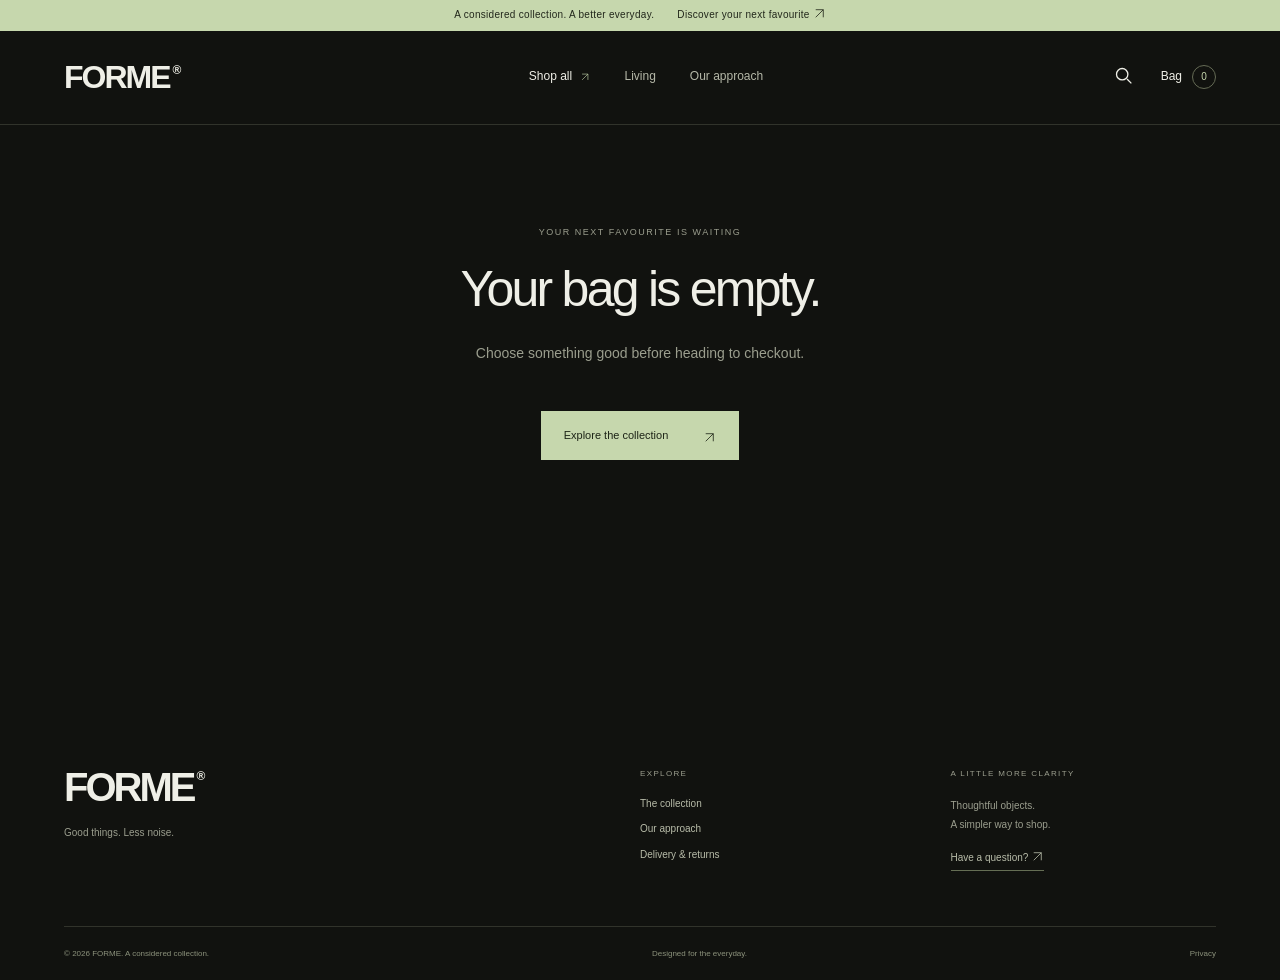
==== checkout.html @ 4f9741bc "Build modern FORME storefront with shopping and checkout flows" ====
<!doctype html>
<html lang="en">
  <head>
    <meta charset="UTF-8" />
    <meta name="viewport" content="width=device-width, initial-scale=1" />
    <meta name="theme-color" content="#11120f" />
    <meta
      name="description"
      content="Considered objects for a better everyday. Explore the FORME collection of sound, living and everyday essentials."
    />
    <title>FORME — Less, but better.</title>
    <link rel="icon" href="assets/favicon.svg" type="image/svg+xml" />
    <link rel="stylesheet" href="css/store.css" />
    <script src="js/store-config.js" defer></script>
    <script src="js/store.js" defer></script>
  </head>
  <body>
    <a class="skip-link" href="#main">Skip to content</a>
    <div class="announcement">
      A considered collection. A better everyday.
      <span
        >Discover your next favourite
        <svg
          class="arrow-icon"
          viewBox="0 0 24 24"
          fill="none"
          stroke="currentColor"
          stroke-width="1.5"
          aria-hidden="true"
        >
          <path d="M5 19 19 5M5 5h14v14" /></svg
      ></span>
    </div>
    <header class="header">
      <a class="wordmark" href="index.html" aria-label="FORME home"
        >FORME<span>®</span></a
      >
      <nav aria-label="Main navigation">
        <a href="products.html"
          >Shop all
          <span
            ><svg
              class="arrow-icon"
              viewBox="0 0 24 24"
              fill="none"
              stroke="currentColor"
              stroke-width="1.5"
              aria-hidden="true"
            >
              <path d="M5 19 19 5M5 5h14v14" /></svg></span></a
        ><a href="products.html?category=Living">Living</a
        ><a href="index.html#philosophy">Our approach</a>
      </nav>
      <div class="header-actions">
        <button class="icon-button" data-search aria-label="Search products">
          <svg
            viewBox="0 0 24 24"
            fill="none"
            stroke="currentColor"
            stroke-width="1.5"
          >
            <circle cx="10.5" cy="10.5" r="6.5" />
            <path d="m16 16 5 5" />
          </svg></button
        ><button class="bag-button" data-bag>
          Bag <span data-bag-count>0</span>
        </button>
      </div>
    </header>
    <main id="main"></main>
    <footer class="footer">
      <div class="footer-top">
        <div>
          <a class="wordmark" href="index.html">FORME<span>®</span></a>
          <p>Good things. Less noise.</p>
        </div>
        <div>
          <span class="eyebrow">Explore</span
          ><a href="products.html">The collection</a
          ><a href="index.html#philosophy">Our approach</a
          ><button data-info="delivery">Delivery & returns</button>
        </div>
        <div>
          <span class="eyebrow">A little more clarity</span>
          <p>Thoughtful objects.<br />A simpler way to shop.</p>
          <button data-info="help">
            Have a question?
            <svg
              class="arrow-icon"
              viewBox="0 0 24 24"
              fill="none"
              stroke="currentColor"
              stroke-width="1.5"
              aria-hidden="true"
            >
              <path d="M5 19 19 5M5 5h14v14" />
            </svg>
          </button>
        </div>
      </div>
      <div class="footer-bottom">
        <span>© <span data-year></span> FORME. A considered collection.</span
        ><span>Designed for the everyday.</span
        ><button data-info="privacy">Privacy</button>
      </div>
    </footer>
    <dialog id="bag-dialog" class="drawer">
      <div class="dialog-head">
        <h2>Your bag <span data-bag-count>0</span></h2>
        <button class="close-button" data-close aria-label="Close bag">
          ✕
        </button>
      </div>
      <div id="bag-content"></div>
    </dialog>
    <dialog id="search-dialog" class="search-dialog">
      <div class="dialog-head">
        <h2>Find your next favourite.</h2>
        <button class="close-button" data-close aria-label="Close search">
          ✕
        </button>
      </div>
      <label class="search-field"
        ><span class="sr-only">Search products</span
        ><input
          id="search-input"
          type="search"
          placeholder="Try “lamp” or “sound”…"
          autocomplete="off"
      /></label>
      <div id="search-results"></div>
    </dialog>
    <dialog id="info-dialog" class="info-dialog">
      <div class="dialog-head">
        <h2 id="info-title"></h2>
        <button class="close-button" data-close aria-label="Close information">
          ✕
        </button>
      </div>
      <div id="info-body"></div>
    </dialog>
    <div class="toast" role="status" aria-live="polite"></div>
  </body>
</html>
---- css/store.css ----
@font-face {
  font-family: Open;
  src: url("../fonts/OpenSans-Regular.woff2") format("woff2");
  font-display: swap;
}
@font-face {
  font-family: Poppins;
  src: url("../fonts/Poppins-Medium.woff2") format("woff2");
  font-weight: 500;
  font-display: swap;
}
@font-face {
  font-family: Poppins;
  src: url("../fonts/Poppins-SemiBold.woff2") format("woff2");
  font-weight: 600;
  font-display: swap;
}
:root {
  --bg: #11120f;
  --panel: #1b1d18;
  --line: #31332b;
  --text: #efefe7;
  --muted: #9b9e8e;
  --accent: #c6d7ad;
  --heading: Poppins, Arial, sans-serif;
  --body: Open, Arial, sans-serif;
  color-scheme: dark;
}
* {
  box-sizing: border-box;
}
html {
  scroll-behavior: smooth;
  scroll-padding-top: 95px;
}
body {
  margin: 0;
  background: var(--bg);
  color: var(--text);
  font-family: var(--body);
  font-size: 14px;
  line-height: 1.65;
  -webkit-font-smoothing: antialiased;
}
body.dialog-open {
  overflow: hidden;
}
a {
  color: inherit;
  text-decoration: none;
}
button,
input,
select {
  font: inherit;
}
button,
a,
input,
summary,
select {
  -webkit-tap-highlight-color: transparent;
}
button {
  color: inherit;
  cursor: pointer;
}
button {
  background: none;
  border: 0;
}
button:disabled {
  cursor: not-allowed;
  opacity: 0.4;
}
button,
a {
  touch-action: manipulation;
}
button:focus-visible,
a:focus-visible,
summary:focus-visible {
  outline: 2px solid var(--accent);
  outline-offset: 5px;
}
input:focus-visible,
select:focus-visible {
  outline: 2px solid var(--accent);
  outline-offset: 2px;
}
img {
  display: block;
  max-width: 100%;
  height: auto;
}
h1,
h2,
h3,
p {
  margin: 0;
}
h1,
h2,
h3 {
  font-family: var(--heading);
  font-weight: 500;
  line-height: 1.15;
  letter-spacing: -0.055em;
}
p {
  line-height: 1.8;
}
.serif {
  font-family: Georgia, "Times New Roman", serif;
  font-style: italic;
  font-weight: 400;
}
::selection {
  background: var(--accent);
  color: var(--bg);
}
.sr-only,
.skip-link:not(:focus) {
  position: absolute;
  width: 1px;
  height: 1px;
  overflow: hidden;
  clip: rect(0, 0, 0, 0);
  white-space: nowrap;
}
.skip-link:focus {
  position: fixed;
  top: 8px;
  left: 8px;
  z-index: 100;
  background: var(--accent);
  color: #111;
  padding: 12px;
}
.announcement {
  background: var(--accent);
  color: #22271b;
  font-size: 10px;
  text-align: center;
  letter-spacing: 0.03em;
  padding: 7px 20px;
}
.announcement span {
  margin-left: 20px;
}
.header {
  height: 94px;
  padding: 0 5%;
  display: flex;
  align-items: center;
  justify-content: space-between;
  border-bottom: 1px solid var(--line);
  background: var(--bg);
  position: relative;
  z-index: 4;
}
.wordmark {
  font-family: var(--heading);
  font-size: 32px;
  font-weight: 600;
  letter-spacing: -2px;
  line-height: 1;
}
.wordmark span {
  font-size: 12px;
  vertical-align: top;
  line-height: 1.6;
  letter-spacing: 0;
  margin-left: 3px;
}
.header nav {
  display: flex;
  gap: 34px;
  align-items: center;
  font-size: 12px;
}
.header nav a {
  color: #b5b8a8;
  transition: color 0.2s;
}
.header nav a:hover {
  color: var(--text);
}
.header nav a:first-child {
  color: var(--text);
}
.header nav a span {
  margin-left: 5px;
  color: var(--accent);
}
.header-actions {
  display: flex;
  gap: 26px;
  align-items: center;
}
.icon-button {
  width: 24px;
  height: 28px;
  padding: 2px;
}
.icon-button svg {
  width: 21px;
  height: 21px;
}
.bag-button {
  font-size: 12px;
  display: flex;
  gap: 10px;
  align-items: center;
  padding: 8px 0;
}
.bag-button > span {
  border: 1px solid #656b55;
  width: 24px;
  height: 24px;
  display: grid;
  place-items: center;
  border-radius: 50%;
  font-size: 10px;
  color: var(--accent);
}
.eyebrow {
  font-size: 9px;
  letter-spacing: 0.17em;
  font-weight: 400;
  text-transform: uppercase;
  color: var(--muted);
  display: block;
}
.hero {
  display: grid;
  grid-template-columns: 1fr 1.1fr;
  min-height: 660px;
  max-width: 1800px;
  margin: auto;
  overflow: hidden;
}
.hero-copy {
  padding: 63px 0 40px 9.1%;
  position: relative;
  z-index: 1;
}
.hero-copy .eyebrow {
  display: flex;
  gap: 9px;
  align-items: center;
  font-size: 9px;
}
.status-dot {
  width: 5px;
  height: 5px;
  background: var(--accent);
  border-radius: 50%;
}
.hero h1 {
  font-size: clamp(72px, 7.7vw, 128px);
  letter-spacing: -0.085em;
  line-height: 0.99;
  margin-top: 32px;
}
.hero h1 > span {
  font-family: Georgia, serif;
  font-style: italic;
  letter-spacing: -0.075em;
  font-weight: 400;
  color: var(--accent);
}
.hero-copy > p {
  margin-top: 28px;
  color: var(--muted);
  font-size: 12px;
  line-height: 1.9;
}
.button {
  min-height: 49px;
  display: inline-flex;
  align-items: center;
  justify-content: space-between;
  gap: 35px;
  padding: 14px 22px;
  font-size: 11px;
  border: 1px solid transparent;
  transition:
    background 0.2s,
    transform 0.2s,
    color 0.2s;
}
.button:hover:not(:disabled) {
  transform: translateY(-2px);
}
.button-light {
  background: var(--accent);
  color: #1d2417;
}
.button-light:hover:not(:disabled) {
  background: #deebca;
}
.button-light > span:last-child {
  font-size: 18px;
  line-height: 1;
}
.hero-copy > .button {
  margin-top: 30px;
  min-width: 211px;
}
.hero-footnote {
  display: flex;
  align-items: center;
  gap: 13px;
  margin-top: 46px;
  font-size: 9px;
  line-height: 1.6;
  color: #919582;
}
.small-mark {
  font-size: 31px;
  color: #b8c5a1;
  line-height: 1;
}
.hero-visual {
  position: relative;
  display: flex;
  align-items: center;
  justify-content: center;
  background: radial-gradient(
    ellipse at 50% 43%,
    #35382a 0%,
    #1c1f17 42%,
    #12130f 73%
  );
}
.hero-visual > img {
  width: 100%;
  max-width: 680px;
  position: relative;
  z-index: 1;
  transform: rotate(5deg) scale(1.08);
  filter: drop-shadow(10px 20px 25px #0008);
  margin-top: -35px;
  animation: arrive 1s ease both;
}
.hero-orbit {
  position: absolute;
  width: 75%;
  aspect-ratio: 1;
  border: 1px solid #4c51412b;
  border-radius: 50%;
  top: 9%;
  left: 12%;
  box-shadow:
    0 0 0 53px #929a6d04,
    0 0 0 110px #929a6d03;
}
.vertical-note {
  position: absolute;
  right: 7.5%;
  top: 12%;
  writing-mode: vertical-rl;
  font-size: 8px;
  letter-spacing: 0.22em;
  color: #858b70;
  z-index: 2;
}
.hero-product {
  position: absolute;
  bottom: 66px;
  left: 13%;
  right: 13%;
  display: flex;
  justify-content: space-between;
  align-items: center;
  gap: 15px;
  z-index: 2;
  font-size: 11px;
}
.hero-product small {
  display: block;
  font-size: 8px;
  letter-spacing: 0.16em;
  color: #9a9f8b;
  margin-bottom: 6px;
}
.muted {
  color: var(--muted);
}
.hero-product .muted {
  font-size: 10px;
  margin-left: 5px;
}
.round-arrow {
  width: 37px;
  height: 37px;
  border: 1px solid #7e8568;
  border-radius: 50%;
  display: grid;
  place-items: center;
  font-size: 19px;
  transition: background 0.2s;
}
.hero-product:hover .round-arrow {
  background: var(--accent);
  color: #111;
}
.hero-edition {
  position: absolute;
  bottom: 24px;
  right: 8%;
  font-size: 9px;
  letter-spacing: 0.15em;
  color: var(--muted);
}
.value-strip {
  border-top: 1px solid var(--line);
  border-bottom: 1px solid var(--line);
  padding: 19px 0;
  display: flex;
  gap: 46px;
  justify-content: space-around;
  white-space: nowrap;
  overflow: hidden;
  font-size: 9px;
  letter-spacing: 0.08em;
  color: #b6baa6;
}
.value-strip span:nth-child(even) {
  color: var(--accent);
  font-size: 13px;
}
.section-wrap {
  padding-left: 5%;
  padding-right: 5%;
  max-width: 1800px;
  margin: auto;
}
.collection {
  padding-top: 83px;
  padding-bottom: 86px;
}
.section-heading {
  display: flex;
  justify-content: space-between;
  align-items: end;
  gap: 30px;
  margin-bottom: 30px;
}
.section-heading h2 {
  font-size: 32px;
  margin-top: 13px;
  letter-spacing: -0.055em;
}
.text-link {
  font-size: 10px;
  border-bottom: 1px solid #70765d;
  padding-bottom: 6px;
  white-space: nowrap;
  display: inline-flex;
  align-items: center;
  gap: 25px;
}
.text-link span {
  font-size: 16px;
  color: var(--accent);
}
.filter-row {
  display: flex;
  gap: 7px;
  flex-wrap: wrap;
}
.filter {
  border: 1px solid var(--line);
  border-radius: 30px;
  font-size: 10px;
  padding: 8px 17px;
  color: var(--muted);
  transition: all 0.2s;
  white-space: nowrap;
}
.filter:hover {
  border-color: #848f72;
  color: var(--text);
}
.filter.active {
  background: var(--accent);
  border-color: var(--accent);
  color: #252c1d;
}
.filter small {
  margin-left: 7px;
  font-size: 8px;
  opacity: 0.65;
}
.product-grid {
  display: grid;
  grid-template-columns: repeat(4, minmax(0, 1fr));
  gap: 22px;
  margin-top: 28px;
}
.product-card {
  display: block;
  min-width: 0;
}
.product-image {
  position: relative;
  background: radial-gradient(
    ellipse at 50% 48%,
    #303329 0%,
    #22251e 50%,
    #1c1e18 100%
  );
  overflow: hidden;
  aspect-ratio: 0.88;
}
.product-image > img {
  width: 100%;
  height: 100%;
  object-fit: contain;
  transition: transform 0.6s cubic-bezier(0.2, 0.65, 0.3, 1);
  padding: 4%;
}
.product-card:hover .product-image > img {
  transform: scale(1.065);
}
.product-index {
  position: absolute;
  top: 15px;
  left: 16px;
  font-size: 7px;
  letter-spacing: 0.14em;
  color: #8f957f;
}
.card-add {
  position: absolute;
  bottom: 15px;
  right: 15px;
  border: 1px solid #555c47;
  width: 29px;
  height: 29px;
  border-radius: 50%;
  display: grid;
  place-items: center;
  font-size: 17px;
  transition: background 0.2s;
}
.product-card:hover .card-add {
  background: var(--accent);
  color: #111;
}
.product-meta {
  display: flex;
  align-items: start;
  justify-content: space-between;
  gap: 10px;
  padding-top: 17px;
}
.product-meta h3 {
  font-size: 12px;
  font-family: var(--body);
  letter-spacing: -0.02em;
  line-height: 1.5;
}
.product-meta > span {
  font-size: 10px;
  white-space: nowrap;
  color: #c6cab8;
  padding-top: 2px;
}
.product-meta > div > span {
  font-size: 9px;
  color: #858b77;
  display: block;
  margin-top: 4px;
}
.philosophy {
  display: grid;
  grid-template-columns: 1.05fr 1fr;
  gap: 9%;
  padding-top: 5px;
  padding-bottom: 85px;
}
.philosophy-art {
  position: relative;
  background: #25291e;
  overflow: hidden;
  min-height: 440px;
}
.philosophy-art:after {
  content: "";
  position: absolute;
  inset: 0;
  background: linear-gradient(120deg, #b4bc8210, transparent 50%);
  pointer-events: none;
}
.philosophy-art > img {
  width: 92%;
  height: 92%;
  position: absolute;
  bottom: -6%;
  left: 4%;
  object-fit: contain;
}
.art-grid {
  position: absolute;
  inset: 0;
  background-image:
    linear-gradient(#87936e0d 1px, transparent 1px),
    linear-gradient(90deg, #87936e0d 1px, transparent 1px);
  background-size: 65px 65px;
  transform: rotate(-20deg) scale(1.6);
}
.philosophy-art > span {
  position: absolute;
  left: 28px;
  bottom: 24px;
  font-size: 8px;
  letter-spacing: 0.18em;
  color: #b5bf9d;
}
.philosophy-copy {
  padding-top: 35px;
  padding-right: 10%;
}
.philosophy h2 {
  font-size: 46px;
  margin: 23px 0;
}
.philosophy h2 .serif {
  color: var(--accent);
}
.philosophy p {
  font-size: 11px;
  color: var(--muted);
  max-width: 340px;
  margin-bottom: 16px;
  line-height: 1.9;
}
.philosophy .text-link {
  margin-top: 12px;
}
.philosophy-sign {
  font-family: var(--heading);
  font-size: 20px;
  letter-spacing: -1px;
  margin-top: 35px;
  display: flex;
  align-items: center;
  gap: 3px;
}
.philosophy-sign > span {
  font-size: 9px;
  align-self: start;
  line-height: 2;
}
.philosophy-sign > small {
  font-family: var(--body);
  font-size: 6px;
  letter-spacing: 0.1em;
  color: var(--muted);
  margin-left: 18px;
}
.service-grid {
  display: grid;
  grid-template-columns: repeat(3, 1fr);
  border-top: 1px solid var(--line);
  border-bottom: 1px solid var(--line);
  padding-top: 38px;
  padding-bottom: 42px;
  gap: 50px;
}
.service-grid > div + div {
  border-left: 1px solid var(--line);
  padding-left: 45px;
}
.service-grid > div > span {
  font-size: 9px;
  color: #8d947c;
}
.service-grid h3 {
  font-size: 15px;
  margin: 18px 0 12px;
  letter-spacing: -0.03em;
}
.service-grid p {
  font-size: 10px;
  color: var(--muted);
  line-height: 1.9;
}
.footer {
  padding: 57px 5% 0;
  max-width: 1800px;
  margin: auto;
}
.footer-top {
  display: grid;
  grid-template-columns: 2fr 1fr 1fr;
  gap: 45px;
  padding-bottom: 55px;
}
.footer .wordmark {
  font-size: 40px;
  letter-spacing: -3px;
}
.footer-top p {
  font-size: 10px;
  color: var(--muted);
  margin-top: 15px;
  line-height: 1.9;
}
.footer-top > div > a:not(.wordmark),
.footer-top button {
  display: block;
  color: #b8bca9;
  font-size: 10px;
  margin-top: 9px;
  padding: 0;
  text-align: left;
}
.footer-top .eyebrow {
  margin-bottom: 16px;
  font-size: 8px;
}
.footer-top > div:last-child button {
  margin-top: 16px;
  border-bottom: 1px solid #656e54;
  padding-bottom: 4px;
}
.footer-bottom {
  border-top: 1px solid var(--line);
  display: flex;
  justify-content: space-between;
  gap: 20px;
  padding: 20px 0;
  font-size: 8px;
  color: #8c927c;
}
.footer-bottom button {
  font-size: 8px;
  padding: 0;
}
.breadcrumbs {
  display: flex;
  align-items: center;
  gap: 12px;
  font-size: 9px;
  color: var(--muted);
  padding: 28px 0 35px;
  flex-wrap: wrap;
}
.breadcrumbs a:hover {
  color: var(--text);
}
.breadcrumbs > span {
  color: #4e5440;
}
.catalog {
  padding-bottom: 90px;
  min-height: 70vh;
}
.catalog-heading {
  padding: 27px 0 42px;
}
.catalog-heading h1,
.checkout-heading h1 {
  font-size: 65px;
  margin: 18px 0;
  letter-spacing: -0.065em;
}
.catalog-heading h1 .serif,
.checkout-heading h1 .serif {
  color: var(--accent);
}
.catalog-heading p {
  font-size: 12px;
  color: var(--muted);
}
.catalog-controls {
  display: flex;
  justify-content: space-between;
  align-items: center;
  border-top: 1px solid var(--line);
  border-bottom: 1px solid var(--line);
  padding: 18px 0;
  gap: 20px;
}
.sort-label {
  color: var(--muted);
  font-size: 10px;
  white-space: nowrap;
  display: flex;
  align-items: center;
  gap: 12px;
}
.sort-label select {
  color: var(--text);
  border: 0;
  background: var(--bg);
  padding: 7px 20px 7px 0;
  font-size: 10px;
}
.result-count {
  font-size: 9px;
  color: var(--muted);
  margin-top: 24px;
}
.catalog-grid {
  grid-template-columns: repeat(3, minmax(0, 1fr));
  margin-top: 17px;
  row-gap: 36px;
}
.catalog-grid .product-image {
  aspect-ratio: 1;
}
.catalog-grid .product-meta h3 {
  font-size: 14px;
}
.catalog-grid .product-meta > span {
  font-size: 12px;
}
.product-page {
  padding-bottom: 75px;
}
.product-layout {
  display: grid;
  grid-template-columns: 1.15fr 1fr;
  gap: 8%;
  align-items: start;
}
.detail-image {
  position: relative;
  background: radial-gradient(ellipse at 50% 45%, #33382a, #1d2118 65%);
  aspect-ratio: 0.95;
  display: flex;
  align-items: center;
  justify-content: center;
  overflow: hidden;
}
.detail-image > .eyebrow {
  position: absolute;
  left: 28px;
  top: 25px;
  font-size: 8px;
}
.detail-image img {
  width: 100%;
  height: 100%;
  object-fit: contain;
  padding: 3%;
}
.image-note {
  position: absolute;
  left: 28px;
  bottom: 24px;
  font-size: 7px;
  letter-spacing: 0.17em;
  color: var(--muted);
}
.detail-copy {
  padding-top: 16px;
  max-width: 480px;
}
.detail-copy h1 {
  font-size: 43px;
  margin-top: 18px;
  line-height: 1.15;
}
.detail-price {
  font-size: 20px;
  margin-top: 21px;
}
.detail-price small {
  font-size: 9px;
  color: var(--muted);
  margin-left: 5px;
}
.detail-description {
  font-size: 12px;
  color: var(--muted);
  margin: 23px 0 29px;
  max-width: 400px;
}
.variant-options {
  border: 0;
  padding: 0;
  margin: 0 0 25px;
}
.variant-options legend {
  font-size: 11px;
  margin-bottom: 14px;
  width: 100%;
}
.variant-options legend > span {
  margin-left: 13px;
  color: var(--muted);
  font-size: 10px;
}
.variant {
  display: inline-flex;
  align-items: center;
  gap: 7px;
  margin-right: 20px;
  font-size: 10px;
  cursor: pointer;
}
.variant input {
  position: absolute;
  opacity: 0;
  width: 1px;
  height: 1px;
}
.swatch {
  height: 21px;
  width: 21px;
  border-radius: 50%;
  background: #363b31;
  outline: 1px solid transparent;
  outline-offset: 3px;
}
.swatch.stone {
  background: #d1cbb9;
}
.variant input:checked + .swatch {
  outline-color: var(--accent);
}
.variant input:focus-visible + .swatch {
  outline: 2px solid var(--accent);
}
.quantity-label {
  display: flex;
  justify-content: space-between;
  font-size: 10px;
  margin-bottom: 12px;
}
.quantity-label small {
  color: var(--muted);
  font-size: 9px;
}
.purchase-row {
  display: flex;
  gap: 12px;
}
.quantity-control {
  display: flex;
  align-items: center;
  border: 1px solid #4b533e;
  flex-shrink: 0;
  height: 49px;
}
.quantity-control button {
  width: 34px;
  height: 47px;
  padding: 0;
  font-size: 17px;
}
.quantity-control input {
  width: 34px;
  text-align: center;
  border: 0;
  background: none;
  color: var(--text);
  appearance: textfield;
  -moz-appearance: textfield;
  font-size: 11px;
  padding: 0;
}
.quantity-control input::-webkit-inner-spin-button {
  appearance: none;
}
.purchase-row > .button {
  flex: 1;
  gap: 12px;
  white-space: nowrap;
  padding: 13px 17px;
}
.purchase-row .button #add-total {
  font-size: 10px;
  margin-left: auto;
}
.full {
  width: 100%;
}
.button-outline {
  border-color: #59624a;
  color: var(--text);
  background: transparent;
}
.detail-copy > .button-outline {
  margin-top: 10px;
}
.button-outline:hover {
  background: var(--panel);
}
.shipping-note {
  font-size: 9px;
  color: var(--muted);
  margin: 16px 0 25px;
}
.detail-copy details {
  border-top: 1px solid var(--line);
  font-size: 10px;
}
.detail-copy details:last-child {
  border-bottom: 1px solid var(--line);
}
.detail-copy summary {
  list-style: none;
  display: flex;
  justify-content: space-between;
  align-items: center;
  padding: 17px 0;
  cursor: pointer;
}
.detail-copy summary::-webkit-details-marker {
  display: none;
}
.detail-copy summary span {
  font-size: 17px;
  color: var(--muted);
}
.detail-copy details[open] summary span {
  transform: rotate(45deg);
}
.detail-copy details ul {
  padding: 0 0 16px 14px;
  margin: 0;
  color: var(--muted);
  line-height: 2;
}
.detail-copy details p {
  padding-bottom: 18px;
  color: var(--muted);
}
.related {
  padding-top: 40px;
  padding-bottom: 70px;
  border-top: 1px solid var(--line);
}
.related .product-grid {
  grid-template-columns: repeat(3, 1fr);
}
.related .product-image {
  aspect-ratio: 1.1;
}
.empty-page {
  text-align: center;
  padding: 100px 20px;
  min-height: 65vh;
}
.empty-page h1 {
  font-size: 50px;
  margin: 22px 0;
}
.empty-page p {
  color: var(--muted);
  margin-bottom: 25px;
}
.empty-page > .button {
  margin-top: 20px;
}
.checkout {
  padding-bottom: 90px;
}
.checkout-heading {
  margin-bottom: 45px;
}
.checkout-layout {
  display: grid;
  grid-template-columns: 1.15fr 1fr;
  gap: 9%;
  align-items: start;
}
.checkout-steps {
  display: flex;
  list-style: none;
  gap: 25px;
  margin: 0;
  padding: 0 0 25px;
  border-bottom: 1px solid var(--line);
}
.checkout-steps li {
  font-size: 11px;
  color: #737a63;
  display: flex;
  align-items: center;
  gap: 8px;
}
.checkout-steps li > span {
  font-size: 9px;
  border: 1px solid #3d4433;
  width: 24px;
  height: 24px;
  display: grid;
  place-items: center;
  border-radius: 50%;
}
.checkout-steps .current {
  color: var(--text);
}
.checkout-steps .current > span {
  background: var(--accent);
  color: #111;
  border-color: var(--accent);
}
.checkout-steps .completed {
  color: var(--accent);
}
.preview-note {
  font-size: 9px;
  color: var(--muted);
  border: 1px solid var(--line);
  padding: 12px 14px;
  margin: 22px 0 30px;
}
#checkout-form h2 {
  font-size: 28px;
  letter-spacing: -0.04em;
  margin-bottom: 8px;
}
#checkout-form section > .muted {
  font-size: 11px;
}
.field-grid {
  display: grid;
  grid-template-columns: 1fr 1fr;
  gap: 21px 15px;
  margin: 25px 0 30px;
}
.field-grid label {
  font-size: 10px;
  display: block;
}
.field-grid input,
.field-grid select {
  display: block;
  width: 100%;
  background: #191c16;
  border: 1px solid #373e2d;
  color: var(--text);
  padding: 12px;
  margin-top: 8px;
  min-height: 46px;
  border-radius: 0;
  font-size: 12px;
}
.field-grid input::placeholder {
  color: #6e7561;
}
.field-grid input[readonly] {
  color: var(--muted);
}
.full-field {
  grid-column: 1/-1;
}
.back-step {
  font-size: 10px;
  color: var(--muted);
  display: block;
  margin: 20px auto 0;
}
.delivery-choice {
  display: flex;
  justify-content: space-between;
  gap: 20px;
  font-size: 11px;
  border: 1px solid #6d7c53;
  background: #20261a;
  padding: 18px;
  margin-bottom: 26px;
}
.delivery-choice small {
  display: block;
  font-size: 9px;
  color: var(--muted);
  margin-top: 5px;
}
.order-summary {
  background: #1b1e17;
  padding: 30px;
  position: sticky;
  top: 25px;
  border: 1px solid #343b29;
}
.summary-heading {
  display: flex;
  align-items: center;
  justify-content: space-between;
  gap: 12px;
  margin-bottom: 22px;
}
.summary-heading h2 {
  font-size: 21px;
  letter-spacing: -0.04em;
}
.summary-heading button {
  font-size: 9px;
  color: var(--muted);
  white-space: nowrap;
}
.summary-item {
  display: flex;
  align-items: center;
  gap: 14px;
  margin-top: 15px;
}
.summary-item img {
  width: 70px;
  height: 76px;
  object-fit: contain;
  background: #272d20;
}
.summary-item > div {
  flex: 1;
}
.summary-item strong {
  font-size: 10px;
  font-weight: 400;
  display: block;
}
.summary-item small {
  font-size: 9px;
  color: var(--muted);
  display: block;
  margin-top: 6px;
}
.summary-item > span {
  font-size: 10px;
}
.summary-costs {
  margin-top: 25px;
  border-top: 1px solid var(--line);
  padding-top: 12px;
}
.summary-costs > div {
  display: flex;
  justify-content: space-between;
  font-size: 11px;
  color: var(--muted);
  margin-top: 12px;
  gap: 10px;
}
.summary-costs > .total {
  border-top: 1px solid var(--line);
  padding-top: 22px;
  margin-top: 20px;
  font-size: 17px;
  color: var(--text);
}
.total strong {
  font-weight: 400;
}
.total small {
  color: var(--muted);
  font-size: 9px;
  margin-right: 5px;
}
.summary-note {
  font-size: 9px;
  color: var(--muted);
  margin-top: 23px;
  text-align: center;
}
.delivery-review {
  padding: 20px;
  background: var(--panel);
  margin-top: 25px;
}
.delivery-review p {
  font-size: 11px;
  margin-top: 13px;
}
.delivery-review button {
  font-size: 10px;
  color: var(--accent);
  padding: 0;
  margin-top: 13px;
}
.payment-placeholder {
  border: 1px solid var(--line);
  padding: 25px;
  text-align: center;
  margin: 22px 0;
}
.payment-icon {
  font-size: 24px;
  color: var(--accent);
}
.payment-placeholder h3 {
  font-size: 20px;
  margin: 14px 0;
}
.payment-placeholder p {
  font-size: 11px;
  color: var(--muted);
  margin: 12px auto;
  max-width: 300px;
}
.payment-status {
  font-size: 11px;
  color: var(--accent);
  margin-top: 10px;
}
[hidden] {
  display: none !important;
}
dialog {
  color: var(--text);
  background: var(--bg);
  border: 1px solid var(--line);
  padding: 0;
  max-height: 90dvh;
}
dialog::backdrop {
  background: #0009;
  backdrop-filter: blur(5px);
}
.dialog-head {
  display: flex;
  justify-content: space-between;
  align-items: center;
  gap: 20px;
  padding: 26px;
  border-bottom: 1px solid var(--line);
}
.dialog-head h2 {
  font-size: 24px;
  letter-spacing: -0.04em;
}
.dialog-head h2 > span {
  font-family: var(--body);
  font-size: 12px;
  margin-left: 7px;
  color: var(--muted);
}
.close-button {
  width: 28px;
  height: 28px;
  font-size: 17px;
  padding: 0;
}
.drawer {
  position: fixed;
  inset: 0 0 0 auto;
  margin: 0;
  width: 490px;
  max-width: 100%;
  height: 100dvh;
  max-height: 100dvh;
  border-top: 0;
  border-bottom: 0;
  border-right: 0;
  animation: slide-in 0.25s ease;
}
.drawer #bag-content {
  display: flex;
  flex-direction: column;
  min-height: calc(100% - 89px);
}
.bag-progress {
  padding: 22px 26px 0;
}
.bag-progress p {
  font-size: 10px;
  color: var(--muted);
}
.bag-progress > div {
  height: 3px;
  background: var(--line);
  margin-top: 14px;
}
.bag-progress > div > span {
  display: block;
  height: 100%;
  background: var(--accent);
  transition: width 0.3s;
}
.bag-items {
  padding: 10px 26px 25px;
  flex: 1;
}
.bag-item {
  display: flex;
  gap: 15px;
  padding: 22px 0;
  border-bottom: 1px solid var(--line);
}
.bag-item > a {
  width: 88px;
  flex-shrink: 0;
  background: #252b1e;
}
.bag-item img {
  width: 88px;
  height: 110px;
  object-fit: contain;
}
.bag-item > div:nth-child(2) {
  flex: 1;
}
.bag-item > div > a {
  font-size: 11px;
  display: block;
  line-height: 1.5;
}
.bag-item small {
  display: block;
  font-size: 9px;
  color: var(--muted);
  margin-top: 7px;
}
.bag-quantity {
  display: inline-flex;
  border: 1px solid var(--line);
  margin-top: 13px;
  align-items: center;
  font-size: 10px;
}
.bag-quantity button {
  width: 27px;
  height: 27px;
  padding: 0;
}
.bag-quantity span {
  width: 22px;
  text-align: center;
}
.bag-item-right {
  display: flex;
  flex-direction: column;
  justify-content: space-between;
  align-items: end;
  font-size: 10px;
  gap: 15px;
}
.bag-item-right button {
  font-size: 8px;
  color: var(--muted);
  text-decoration: underline;
  padding: 0;
}
.bag-summary {
  padding: 25px 26px;
  background: #1a1e15;
  margin-top: auto;
}
.bag-summary > div {
  display: flex;
  justify-content: space-between;
  font-size: 14px;
}
.bag-summary > p {
  font-size: 9px;
  color: var(--muted);
  margin: 12px 0 20px;
}
.continue-shopping {
  display: block;
  margin: 15px auto 0;
  font-size: 10px;
  color: var(--muted);
}
.empty-bag {
  padding: 70px 26px;
  text-align: center;
}
.empty-symbol {
  font-size: 50px;
  color: var(--accent);
}
.empty-bag h3 {
  font-size: 31px;
  margin: 20px 0;
}
.empty-bag p {
  font-size: 11px;
  color: var(--muted);
  margin: 20px 0 30px;
}
.search-dialog {
  width: 620px;
  max-width: calc(100% - 28px);
}
.search-dialog .dialog-head h2 {
  font-size: 24px;
}
.search-field {
  display: block;
  padding: 23px 26px 10px;
}
.search-field input {
  width: 100%;
  background: transparent;
  border: 0;
  border-bottom: 1px solid #697756;
  color: var(--text);
  padding: 10px 0 16px;
  font-size: 16px;
  border-radius: 0;
}
.search-result {
  display: flex;
  gap: 18px;
  padding: 14px 0;
  border-bottom: 1px solid var(--line);
  align-items: center;
  font-size: 11px;
}
.search-result img {
  width: 65px;
  height: 70px;
  background: #252b1e;
}
.search-result > span:nth-child(2) {
  flex: 1;
}
.search-result small {
  font-size: 9px;
  display: block;
  color: var(--muted);
  margin-top: 5px;
}
.search-result > span:last-child {
  font-size: 10px;
  white-space: nowrap;
}
#search-results {
  padding: 0 26px 20px;
}
.search-empty {
  padding: 24px 0;
  color: var(--muted);
  font-size: 12px;
}
.info-dialog {
  width: 540px;
  max-width: calc(100% - 28px);
}
#info-body {
  padding: 26px;
  color: var(--muted);
  font-size: 12px;
}
#info-body p + p {
  margin-top: 18px;
}
.toast {
  position: fixed;
  bottom: 25px;
  left: 50%;
  transform: translate(-50%, 20px);
  background: var(--accent);
  color: #1a2312;
  padding: 13px 22px;
  font-size: 12px;
  z-index: 10;
  opacity: 0;
  pointer-events: none;
  transition: 0.2s;
  max-width: 90vw;
}
.toast.visible {
  opacity: 1;
  transform: translate(-50%, 0);
}
@keyframes arrive {
  from {
    opacity: 0;
    transform: rotate(1deg) scale(1.03) translateY(20px);
  }
  to {
    opacity: 1;
    transform: rotate(5deg) scale(1.08) translateY(0);
  }
}
@keyframes slide-in {
  from {
    transform: translateX(100%);
  }
  to {
    transform: translateX(0);
  }
}
@media (min-width: 1500px) {
  .hero {
    min-height: 780px;
  }
  .hero-copy {
    padding-top: 90px;
  }
  .hero-visual > img {
    max-width: 780px;
  }
  .hero-footnote {
    margin-top: 55px;
  }
  .hero-product {
    bottom: 80px;
  }
  .section-wrap {
    padding-left: 6%;
    padding-right: 6%;
  }
  .product-meta h3 {
    font-size: 15px;
  }
  .product-meta > span {
    font-size: 13px;
  }
  .product-meta > div > span {
    font-size: 11px;
  }
  .hero-copy > p {
    font-size: 14px;
  }
  .collection {
    padding-top: 100px;
  }
  .hero-copy .eyebrow {
    font-size: 11px;
  }
}
@media (max-width: 1000px) {
  .hero {
    min-height: 610px;
    grid-template-columns: 1fr 1fr;
  }
  .hero-copy {
    padding-top: 54px;
  }
  .hero h1 {
    font-size: 90px;
  }
  .hero-visual > img {
    transform: rotate(5deg) scale(1.2);
  }
  .hero-product {
    left: 8%;
    right: 8%;
    bottom: 75px;
  }
  .hero-product .muted {
    display: block;
    margin-left: 0;
    margin-top: 5px;
  }
  .hero-visual .vertical-note {
    right: 5%;
  }
  .hero-copy .eyebrow {
    font-size: 8px;
  }
  .product-grid {
    gap: 16px;
  }
  .product-meta {
    gap: 6px;
    flex-wrap: wrap;
  }
  .product-meta > span {
    padding-top: 0;
  }
  .product-meta h3 {
    font-size: 11px;
  }
  .philosophy {
    gap: 6%;
  }
  .philosophy-copy {
    padding-right: 0;
  }
  .philosophy h2 {
    font-size: 39px;
  }
  .philosophy-art {
    min-height: 410px;
  }
  .service-grid {
    gap: 25px;
  }
  .service-grid > div + div {
    padding-left: 25px;
  }
  .detail-copy h1 {
    font-size: 34px;
  }
  .product-layout {
    gap: 5%;
    grid-template-columns: 1fr 1fr;
  }
  .detail-image {
    aspect-ratio: 0.8;
  }
  .purchase-row {
    flex-wrap: wrap;
  }
  .purchase-row > .button {
    min-width: 180px;
  }
  .checkout-layout {
    gap: 5%;
  }
  .order-summary {
    padding: 22px;
  }
  .summary-item {
    gap: 9px;
  }
  .summary-item img {
    width: 50px;
    height: 65px;
  }
  .summary-item > span {
    font-size: 9px;
  }
}
@media (max-width: 700px) {
  .announcement {
    font-size: 8px;
    padding: 8px 12px;
  }
  .announcement span {
    display: none;
  }
  .header {
    height: 75px;
    padding: 0 6%;
  }
  .header .wordmark {
    font-size: 28px;
  }
  .header nav {
    gap: 18px;
    font-size: 10px;
  }
  .header nav > a:not(:first-child) {
    display: none;
  }
  .header-actions {
    gap: 17px;
  }
  .bag-button {
    font-size: 11px;
  }
  .bag-button > span {
    width: 21px;
    height: 21px;
  }
  .icon-button {
    width: 19px;
  }
  .icon-button svg {
    width: 19px;
  }
  .hero {
    grid-template-columns: 1fr;
    min-height: 0;
  }
  .hero-copy {
    padding: 43px 6% 0;
  }
  .hero-copy .eyebrow {
    font-size: 8px;
  }
  .hero h1 {
    font-size: 100px;
    margin-top: 30px;
    line-height: 0.94;
  }
  .hero h1 br {
    display: none;
  }
  .hero h1 > span {
    display: block;
  }
  .hero-copy > p {
    font-size: 12px;
    line-height: 1.8;
    margin-top: 25px;
    max-width: 300px;
  }
  .desktop-break {
    display: none;
  }
  .hero-copy > .button {
    margin-top: 24px;
    min-width: 215px;
  }
  .hero-footnote {
    display: none;
  }
  .hero-visual {
    min-height: 390px;
    margin-top: -15px;
    background: radial-gradient(
      ellipse at 52% 47%,
      #303627 0%,
      #1b2016 45%,
      #11120f 74%
    );
  }
  .hero-visual > img {
    height: 395px;
    width: 100%;
    max-width: 450px;
    margin-top: -15px;
    padding: 0;
    object-fit: contain;
    transform: rotate(5deg) scale(1.08);
  }
  .hero-orbit {
    width: 65%;
    top: 4%;
    left: 19%;
  }
  .vertical-note {
    top: 20%;
    font-size: 7px;
    right: 6%;
  }
  .hero-product {
    bottom: 37px;
    left: 7%;
    right: 7%;
    font-size: 10px;
  }
  .hero-product small {
    font-size: 7px;
  }
  .hero-product .muted {
    display: inline;
    margin-left: 6px;
    font-size: 9px;
  }
  .hero-edition {
    bottom: 12px;
    font-size: 8px;
  }
  .round-arrow {
    width: 30px;
    height: 30px;
    font-size: 17px;
  }
  .value-strip {
    justify-content: start;
    padding: 15px 6%;
    gap: 28px;
    font-size: 8px;
  }
  .section-wrap {
    padding-left: 6%;
    padding-right: 6%;
  }
  .collection {
    padding-top: 52px;
    padding-bottom: 55px;
  }
  .section-heading {
    gap: 15px;
    align-items: start;
    margin-bottom: 24px;
  }
  .section-heading h2 {
    font-size: 27px;
    line-height: 1.2;
    margin-top: 12px;
  }
  .section-heading .eyebrow {
    font-size: 7px;
  }
  .section-heading .text-link {
    font-size: 8px;
    gap: 10px;
    align-self: end;
    min-width: 96px;
    margin-bottom: 3px;
  }
  .text-link span {
    font-size: 13px;
  }
  .eyebrow {
    font-size: 8px;
  }
  .filter {
    font-size: 9px;
    padding: 7px 13px;
  }
  .filter-row {
    gap: 6px;
  }
  .product-grid {
    grid-template-columns: repeat(2, minmax(0, 1fr));
    gap: 27px 13px;
    margin-top: 22px;
  }
  .product-image {
    aspect-ratio: 0.85;
  }
  .product-image > img {
    padding: 0;
  }
  .product-index {
    font-size: 6px;
    left: 11px;
    top: 11px;
  }
  .card-add {
    height: 24px;
    width: 24px;
    right: 10px;
    bottom: 10px;
    font-size: 14px;
  }
  .product-meta {
    padding-top: 12px;
    display: block;
  }
  .product-meta h3 {
    font-size: 10px;
  }
  .product-meta > div > span {
    font-size: 8px;
    margin-top: 3px;
  }
  .product-meta > span {
    display: block;
    margin-top: 7px;
    font-size: 10px;
    color: var(--accent);
  }
  .philosophy {
    grid-template-columns: 1fr;
    gap: 0;
    padding-bottom: 50px;
  }
  .philosophy-art {
    min-height: 350px;
  }
  .philosophy-art > img {
    width: 100%;
    left: 0;
    height: 108%;
    bottom: -14%;
  }
  .philosophy-art > span {
    font-size: 7px;
    left: 22px;
    bottom: 20px;
  }
  .philosophy-copy {
    padding-top: 38px;
  }
  .philosophy h2 {
    font-size: 40px;
    margin: 19px 0 22px;
  }
  .philosophy p {
    font-size: 12px;
    max-width: 100%;
  }
  .philosophy-sign {
    margin-top: 28px;
  }
  .service-grid {
    grid-template-columns: 1fr;
    gap: 25px;
    padding-top: 32px;
    padding-bottom: 32px;
  }
  .service-grid > div {
    display: grid;
    grid-template-columns: 34px 1fr;
    gap: 0 15px;
  }
  .service-grid > div + div {
    padding-left: 0;
    border-left: 0;
    padding-top: 25px;
    border-top: 1px solid var(--line);
  }
  .service-grid h3 {
    margin: 0 0 9px;
    font-size: 16px;
  }
  .service-grid p {
    grid-column: 2;
    font-size: 11px;
  }
  .service-grid > div > span {
    margin-top: 2px;
    font-size: 8px;
  }
  .footer {
    padding: 40px 6% 0;
  }
  .footer-top {
    grid-template-columns: 1fr 1fr;
    gap: 30px 20px;
    padding-bottom: 32px;
  }
  .footer-top > div:first-child {
    grid-column: 1/-1;
  }
  .footer .wordmark {
    font-size: 35px;
  }
  .footer-top p {
    margin-top: 10px;
  }
  .footer-bottom {
    flex-wrap: wrap;
    gap: 10px;
    font-size: 7px;
    padding: 20px 0;
  }
  .footer-bottom > span:nth-child(2) {
    display: none;
  }
  .catalog-heading {
    padding: 13px 0 30px;
  }
  .catalog-heading h1,
  .checkout-heading h1 {
    font-size: 45px;
    margin: 16px 0;
  }
  .catalog-heading p {
    font-size: 11px;
  }
  .catalog-controls {
    align-items: start;
    flex-direction: column;
    padding: 17px 0;
    gap: 15px;
  }
  .catalog-controls .filter-row {
    width: 100%;
    gap: 5px;
  }
  .sort-label {
    font-size: 9px;
    align-self: end;
  }
  .sort-label select {
    font-size: 9px;
    padding: 0 15px 0 0;
  }
  .catalog-grid {
    grid-template-columns: repeat(2, minmax(0, 1fr));
    row-gap: 28px;
  }
  .catalog-grid .product-image {
    aspect-ratio: 0.88;
  }
  .catalog-grid .product-meta h3 {
    font-size: 11px;
  }
  .catalog-grid .product-meta > span {
    font-size: 11px;
  }
  .catalog {
    padding-bottom: 55px;
  }
  .breadcrumbs {
    font-size: 8px;
    gap: 9px;
    padding: 24px 0;
  }
  .product-layout {
    grid-template-columns: 1fr;
    gap: 0;
  }
  .detail-image {
    aspect-ratio: 1;
  }
  .detail-image > .eyebrow {
    left: 20px;
    top: 20px;
  }
  .detail-copy {
    padding-top: 30px;
    max-width: none;
  }
  .detail-copy h1 {
    font-size: 36px;
    max-width: 320px;
  }
  .detail-price {
    font-size: 23px;
    margin-top: 18px;
  }
  .detail-description {
    max-width: 100%;
    font-size: 12px;
    margin: 22px 0;
  }
  .purchase-row {
    flex-wrap: nowrap;
  }
  .purchase-row > .button {
    min-width: 0;
    font-size: 10px;
    padding: 12px;
    gap: 5px;
  }
  .quantity-control button {
    width: 29px;
  }
  .quantity-control input {
    width: 26px;
  }
  .detail-copy > .button-outline {
    font-size: 11px;
  }
  .detail-copy details {
    font-size: 11px;
  }
  .product-page {
    padding-bottom: 40px;
  }
  .related {
    padding-top: 30px;
    padding-bottom: 45px;
  }
  .related .product-grid {
    grid-template-columns: repeat(2, minmax(0, 1fr));
  }
  .related .product-card:last-child {
    display: none;
  }
  .related .product-image {
    aspect-ratio: 0.9;
  }
  .checkout-heading {
    margin-bottom: 28px;
  }
  .checkout-layout {
    display: flex;
    flex-direction: column;
    gap: 35px;
  }
  .checkout-layout > div,
  .order-summary {
    width: 100%;
  }
  .checkout-steps {
    gap: 22px;
    padding-bottom: 20px;
  }
  .checkout-steps li {
    font-size: 10px;
  }
  .preview-note {
    font-size: 8px;
    margin: 18px 0 25px;
  }
  .order-summary {
    position: static;
    padding: 23px;
  }
  .field-grid {
    gap: 17px 12px;
  }
  .field-grid input,
  .field-grid select {
    font-size: 16px;
    min-height: 49px;
    padding: 10px;
  }
  .field-grid label {
    font-size: 10px;
  }
  .summary-item img {
    width: 65px;
    height: 74px;
  }
  .summary-item strong {
    font-size: 11px;
  }
  .checkout {
    padding-bottom: 40px;
  }
  .checkout-steps {
    scroll-margin-top: 20px;
  }
  .search-dialog .dialog-head h2 {
    font-size: 20px;
  }
  .dialog-head {
    padding: 23px 20px;
  }
  .search-field {
    padding: 15px 20px 8px;
  }
  #search-results {
    padding: 0 20px 15px;
  }
  .search-result {
    gap: 10px;
    font-size: 10px;
  }
  .search-result > span:last-child {
    font-size: 9px;
  }
  .search-result img {
    width: 50px;
    height: 60px;
  }
  .search-field input {
    font-size: 16px;
  }
  .bag-item {
    gap: 10px;
  }
  .bag-item > a,
  .bag-item img {
    width: 72px;
  }
  .bag-item img {
    height: 100px;
  }
  .bag-item > div > a {
    font-size: 10px;
  }
  .bag-items {
    padding: 8px 20px 20px;
  }
  .empty-page h1 {
    font-size: 38px;
  }
  .empty-page {
    padding: 80px 20px;
  }
  .empty-page p {
    font-size: 12px;
  }
  .payment-placeholder {
    padding: 20px;
  }
  .delivery-choice {
    padding: 15px;
    font-size: 10px;
  }
}
@media (prefers-reduced-motion: reduce) {
  html {
    scroll-behavior: auto;
  }
  *,
  *:before,
  *:after {
    animation: none !important;
    transition: none !important;
  }
}
.arrow-icon {
  display: inline-block;
  width: 13px;
  height: 13px;
  vertical-align: -2px;
  flex-shrink: 0;
}
.round-arrow .arrow-icon {
  width: 16px;
  height: 16px;
}
.card-add .arrow-icon {
  width: 12px;
  height: 12px;
}
.hero-product .round-arrow {
  color: var(--accent);
}
.header nav .arrow-icon {
  width: 10px;
  height: 10px;
}
.payment-icon .arrow-icon {
  width: 30px;
  height: 30px;
}
@media (max-width: 700px) {
  .hero h1 {
    font-size: clamp(62px, 20vw, 100px);
  }
}
#checkout-form h2 {
  scroll-margin-top: 28px;
}
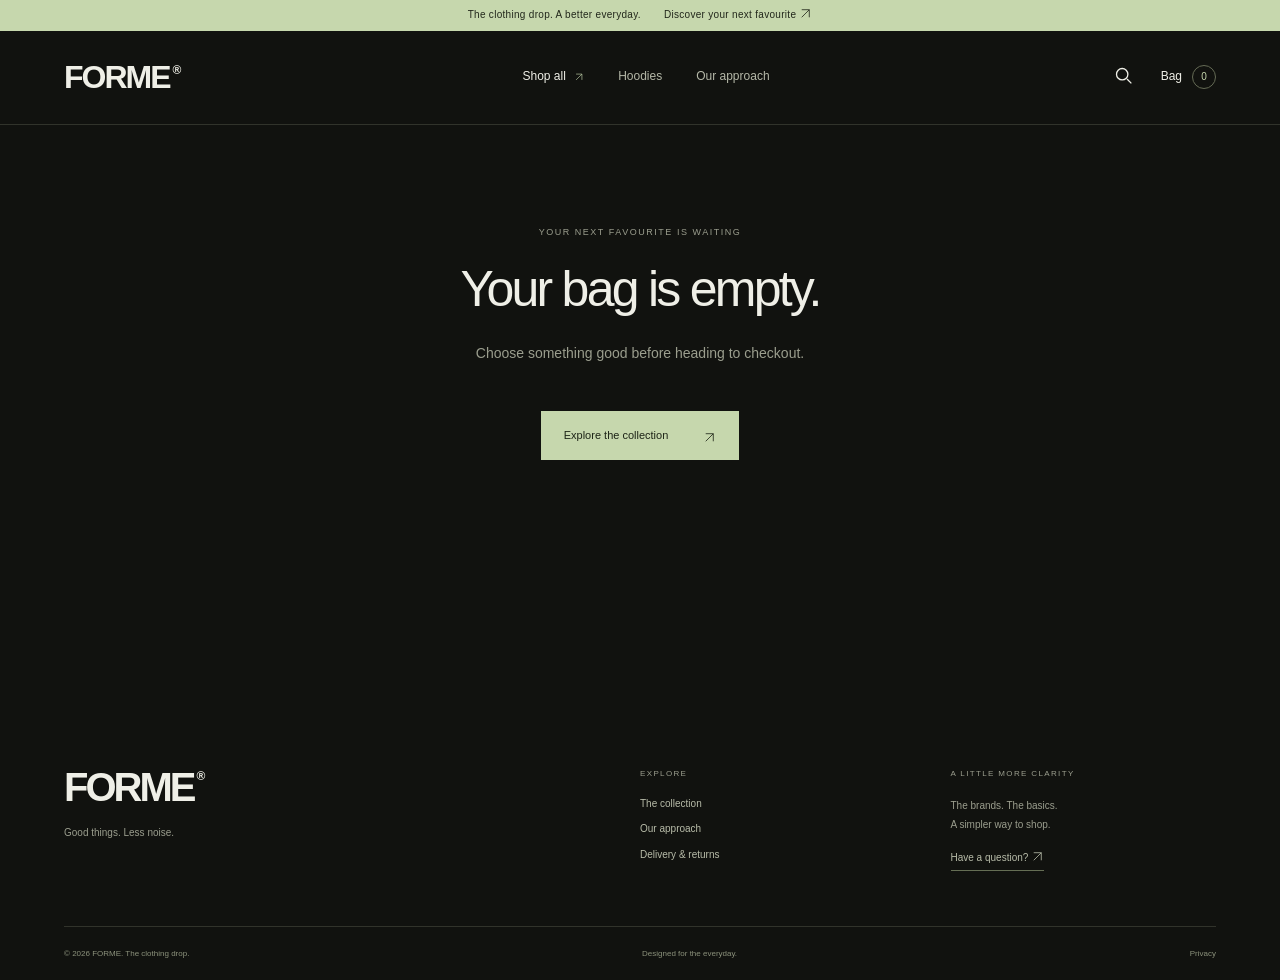
==== commit f177eb0d: "Replace sample catalogue with clothing range and pending product details" ====
--- a/checkout.html
+++ b/checkout.html
@@ -6,9 +6,9 @@
     <meta name="theme-color" content="#11120f" />
     <meta
       name="description"
-      content="Considered objects for a better everyday. Explore the FORME collection of sound, living and everyday essentials."
+      content="Explore the FORME clothing drop: Sp5der, BAPE, Ralph Lauren, Neovision, The North Face, Essentials and everyday basics."
     />
-    <title>FORME — Less, but better.</title>
+    <title>FORME — Your next rotation.</title>
     <link rel="icon" href="assets/favicon.svg" type="image/svg+xml" />
     <link rel="stylesheet" href="css/store.css" />
     <script src="js/store-config.js" defer></script>
@@ -17,7 +17,7 @@
   <body>
     <a class="skip-link" href="#main">Skip to content</a>
     <div class="announcement">
-      A considered collection. A better everyday.
+      The clothing drop. A better everyday.
       <span
         >Discover your next favourite
         <svg
@@ -48,7 +48,7 @@
               aria-hidden="true"
             >
               <path d="M5 19 19 5M5 5h14v14" /></svg></span></a
-        ><a href="products.html?category=Living">Living</a
+        ><a href="products.html?category=Hoodies">Hoodies</a
         ><a href="index.html#philosophy">Our approach</a>
       </nav>
       <div class="header-actions">
@@ -82,7 +82,7 @@
         </div>
         <div>
           <span class="eyebrow">A little more clarity</span>
-          <p>Thoughtful objects.<br />A simpler way to shop.</p>
+          <p>The brands. The basics.<br />A simpler way to shop.</p>
           <button data-info="help">
             Have a question?
             <svg
@@ -99,7 +99,7 @@
         </div>
       </div>
       <div class="footer-bottom">
-        <span>© <span data-year></span> FORME. A considered collection.</span
+        <span>© <span data-year></span> FORME. The clothing drop.</span
         ><span>Designed for the everyday.</span
         ><button data-info="privacy">Privacy</button>
       </div>
--- a/css/store.css
+++ b/css/store.css
@@ -2288,3 +2288,101 @@
 #checkout-form h2 {
   scroll-margin-top: 28px;
 }
+/* Apparel selection and unconfirmed product information. */
+.size-option {
+  position: relative;
+  margin-right: 8px;
+}
+.size-chip {
+  display: block;
+  border: 1px solid var(--line);
+  padding: 9px 15px;
+  color: var(--muted);
+  font-size: 10px;
+}
+.size-option input:checked + .size-chip {
+  border-color: var(--accent);
+  color: var(--text);
+  background: #252c1d;
+}
+.size-option input:focus-visible + .size-chip {
+  outline: 2px solid var(--accent);
+  outline-offset: 3px;
+}
+.product-meta > span {
+  white-space: normal;
+  font-size: 9px;
+}
+.detail-price {
+  font-size: 21px;
+}
+.detail-price small {
+  font-size: 8px;
+}
+.purchase-row .button #add-total {
+  font-size: 9px;
+}
+.summary-item > span {
+  max-width: 90px;
+  text-align: right;
+}
+.hero-product .muted {
+  display: block;
+  margin-left: 0;
+  margin-top: 4px;
+}
+.search-result > span:last-child {
+  white-space: normal;
+  max-width: 100px;
+  text-align: right;
+}
+.bag-item-right > span {
+  max-width: 95px;
+  text-align: right;
+}
+.catalog-controls .filter-row {
+  flex: 1;
+}
+.size-option input {
+  width: 100%;
+  height: 100%;
+  inset: 0;
+  cursor: pointer;
+}
+.hero-copy > p {
+  max-width: 350px;
+}
+@media (max-width: 700px) {
+  .product-meta > span {
+    font-size: 9px;
+  }
+  .purchase-row .button #add-total {
+    max-width: 67px;
+    white-space: normal;
+    font-size: 8px;
+    text-align: right;
+    line-height: 1.3;
+  }
+  .hero-product > span:first-child {
+    max-width: 80%;
+  }
+  .hero-product .muted {
+    font-size: 8px;
+  }
+  .summary-costs > .total {
+    font-size: 14px;
+  }
+  .summary-costs > .total > strong:last-child {
+    text-align: right;
+    max-width: 65%;
+  }
+  .hero h1 {
+    font-size: clamp(58px, 18vw, 88px);
+  }
+  .detail-copy h1 {
+    font-size: 33px;
+  }
+  .search-result > span:last-child {
+    max-width: 77px;
+  }
+}
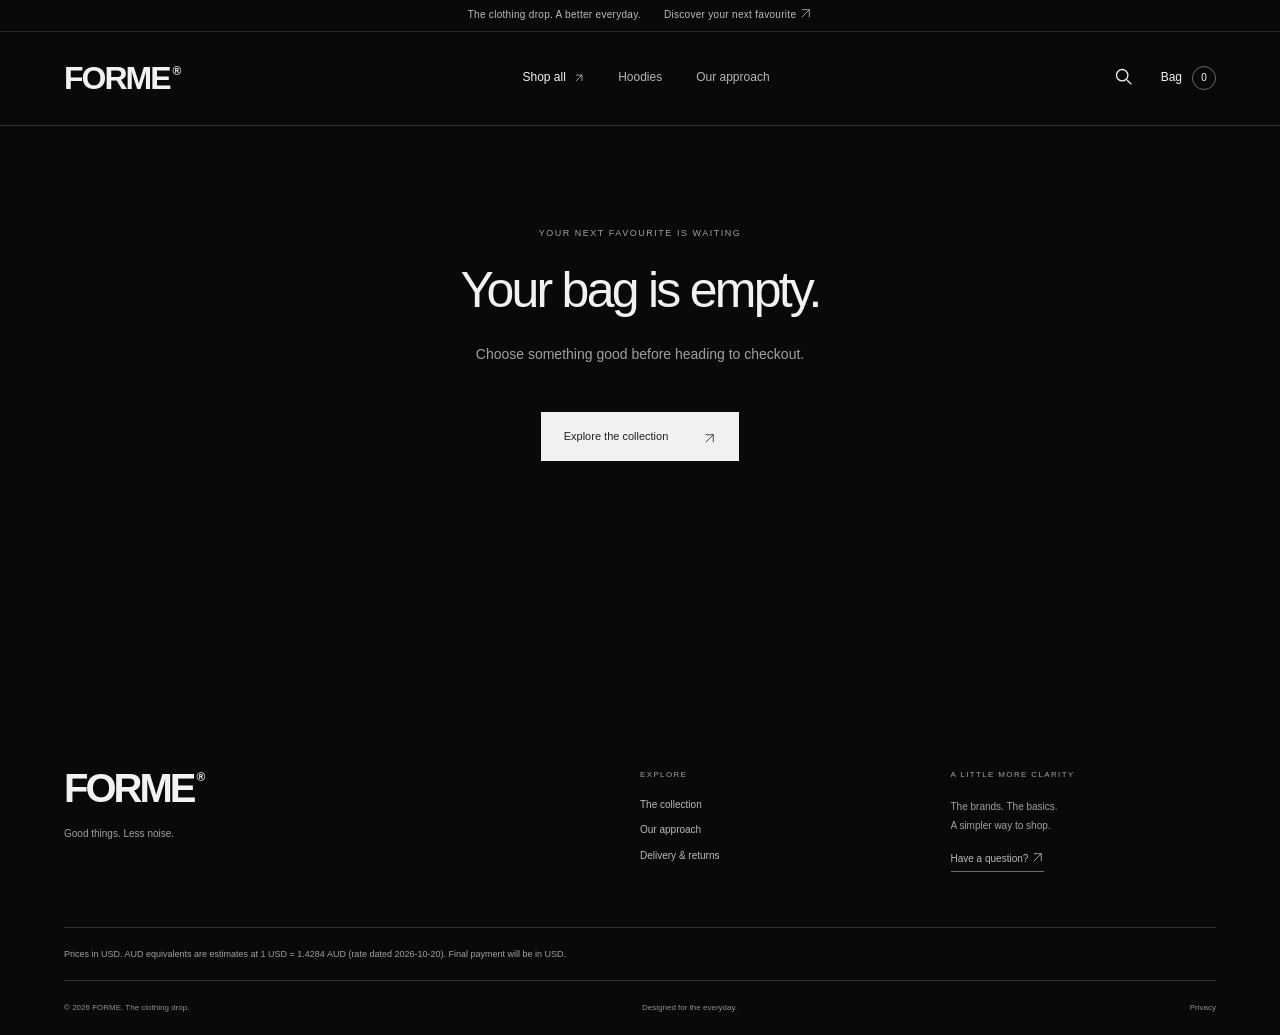
==== commit 5ed07ea0: "Add reseller homepage, USD and AUD prices, apparel sizes and online reference photos" ====
--- a/checkout.html
+++ b/checkout.html
@@ -3,16 +3,16 @@
   <head>
     <meta charset="UTF-8" />
     <meta name="viewport" content="width=device-width, initial-scale=1" />
-    <meta name="theme-color" content="#11120f" />
+    <meta name="theme-color" content="#090909" />
     <meta
       name="description"
       content="Explore the FORME clothing drop: Sp5der, BAPE, Ralph Lauren, Neovision, The North Face, Essentials and everyday basics."
     />
-    <title>FORME — Your next rotation.</title>
+    <title>FORME — Start your reselling journey.</title>
     <link rel="icon" href="assets/favicon.svg" type="image/svg+xml" />
-    <link rel="stylesheet" href="css/store.css" />
-    <script src="js/store-config.js" defer></script>
-    <script src="js/store.js" defer></script>
+    <link rel="stylesheet" href="css/store.css?v=reseller-usd-1" />
+    <script src="js/store-config.js?v=reseller-usd-1" defer></script>
+    <script src="js/store.js?v=reseller-usd-1" defer></script>
   </head>
   <body>
     <a class="skip-link" href="#main">Skip to content</a>
--- a/css/store.css
+++ b/css/store.css
@@ -16,12 +16,12 @@
   font-display: swap;
 }
 :root {
-  --bg: #11120f;
-  --panel: #1b1d18;
-  --line: #31332b;
-  --text: #efefe7;
-  --muted: #9b9e8e;
-  --accent: #c6d7ad;
+  --bg: #121212;
+  --panel: #1c1c1c;
+  --line: #323232;
+  --text: #eeeeee;
+  --muted: #9c9c9c;
+  --accent: #d0d0d0;
   --heading: Poppins, Arial, sans-serif;
   --body: Open, Arial, sans-serif;
   color-scheme: dark;
@@ -134,12 +134,12 @@
   left: 8px;
   z-index: 100;
   background: var(--accent);
-  color: #111;
+  color: #111111;
   padding: 12px;
 }
 .announcement {
   background: var(--accent);
-  color: #22271b;
+  color: #252525;
   font-size: 10px;
   text-align: center;
   letter-spacing: 0.03em;
@@ -180,7 +180,7 @@
   font-size: 12px;
 }
 .header nav a {
-  color: #b5b8a8;
+  color: #b6b6b6;
   transition: color 0.2s;
 }
 .header nav a:hover {
@@ -215,7 +215,7 @@
   padding: 8px 0;
 }
 .bag-button > span {
-  border: 1px solid #656b55;
+  border: 1px solid #686868;
   width: 24px;
   height: 24px;
   display: grid;
@@ -295,10 +295,10 @@
 }
 .button-light {
   background: var(--accent);
-  color: #1d2417;
+  color: #222222;
 }
 .button-light:hover:not(:disabled) {
-  background: #deebca;
+  background: #e6e6e6;
 }
 .button-light > span:last-child {
   font-size: 18px;
@@ -315,11 +315,11 @@
   margin-top: 46px;
   font-size: 9px;
   line-height: 1.6;
-  color: #919582;
+  color: #939393;
 }
 .small-mark {
   font-size: 31px;
-  color: #b8c5a1;
+  color: #c0c0c0;
   line-height: 1;
 }
 .hero-visual {
@@ -329,9 +329,9 @@
   justify-content: center;
   background: radial-gradient(
     ellipse at 50% 43%,
-    #35382a 0%,
-    #1c1f17 42%,
-    #12130f 73%
+    #363636 0%,
+    #1e1e1e 42%,
+    #121212 73%
   );
 }
 .hero-visual > img {
@@ -340,7 +340,7 @@
   position: relative;
   z-index: 1;
   transform: rotate(5deg) scale(1.08);
-  filter: drop-shadow(10px 20px 25px #0008);
+  filter: drop-shadow(10px 20px 25px #00000088);
   margin-top: -35px;
   animation: arrive 1s ease both;
 }
@@ -348,13 +348,13 @@
   position: absolute;
   width: 75%;
   aspect-ratio: 1;
-  border: 1px solid #4c51412b;
+  border: 1px solid #4f4f4f2b;
   border-radius: 50%;
   top: 9%;
   left: 12%;
   box-shadow:
-    0 0 0 53px #929a6d04,
-    0 0 0 110px #929a6d03;
+    0 0 0 53px #95959504,
+    0 0 0 110px #95959503;
 }
 .vertical-note {
   position: absolute;
@@ -363,7 +363,7 @@
   writing-mode: vertical-rl;
   font-size: 8px;
   letter-spacing: 0.22em;
-  color: #858b70;
+  color: #888888;
   z-index: 2;
 }
 .hero-product {
@@ -382,7 +382,7 @@
   display: block;
   font-size: 8px;
   letter-spacing: 0.16em;
-  color: #9a9f8b;
+  color: #9c9c9c;
   margin-bottom: 6px;
 }
 .muted {
@@ -395,7 +395,7 @@
 .round-arrow {
   width: 37px;
   height: 37px;
-  border: 1px solid #7e8568;
+  border: 1px solid #818181;
   border-radius: 50%;
   display: grid;
   place-items: center;
@@ -404,7 +404,7 @@
 }
 .hero-product:hover .round-arrow {
   background: var(--accent);
-  color: #111;
+  color: #111111;
 }
 .hero-edition {
   position: absolute;
@@ -425,7 +425,7 @@
   overflow: hidden;
   font-size: 9px;
   letter-spacing: 0.08em;
-  color: #b6baa6;
+  color: #b8b8b8;
 }
 .value-strip span:nth-child(even) {
   color: var(--accent);
@@ -455,7 +455,7 @@
 }
 .text-link {
   font-size: 10px;
-  border-bottom: 1px solid #70765d;
+  border-bottom: 1px solid #737373;
   padding-bottom: 6px;
   white-space: nowrap;
   display: inline-flex;
@@ -481,13 +481,13 @@
   white-space: nowrap;
 }
 .filter:hover {
-  border-color: #848f72;
+  border-color: #8b8b8b;
   color: var(--text);
 }
 .filter.active {
   background: var(--accent);
   border-color: var(--accent);
-  color: #252c1d;
+  color: #292929;
 }
 .filter small {
   margin-left: 7px;
@@ -508,9 +508,9 @@
   position: relative;
   background: radial-gradient(
     ellipse at 50% 48%,
-    #303329 0%,
-    #22251e 50%,
-    #1c1e18 100%
+    #323232 0%,
+    #242424 50%,
+    #1d1d1d 100%
   );
   overflow: hidden;
   aspect-ratio: 0.88;
@@ -531,13 +531,13 @@
   left: 16px;
   font-size: 7px;
   letter-spacing: 0.14em;
-  color: #8f957f;
+  color: #929292;
 }
 .card-add {
   position: absolute;
   bottom: 15px;
   right: 15px;
-  border: 1px solid #555c47;
+  border: 1px solid #595959;
   width: 29px;
   height: 29px;
   border-radius: 50%;
@@ -548,7 +548,7 @@
 }
 .product-card:hover .card-add {
   background: var(--accent);
-  color: #111;
+  color: #111111;
 }
 .product-meta {
   display: flex;
@@ -566,12 +566,12 @@
 .product-meta > span {
   font-size: 10px;
   white-space: nowrap;
-  color: #c6cab8;
+  color: #c8c8c8;
   padding-top: 2px;
 }
 .product-meta > div > span {
   font-size: 9px;
-  color: #858b77;
+  color: #888888;
   display: block;
   margin-top: 4px;
 }
@@ -584,7 +584,7 @@
 }
 .philosophy-art {
   position: relative;
-  background: #25291e;
+  background: #272727;
   overflow: hidden;
   min-height: 440px;
 }
@@ -592,7 +592,7 @@
   content: "";
   position: absolute;
   inset: 0;
-  background: linear-gradient(120deg, #b4bc8210, transparent 50%);
+  background: linear-gradient(120deg, #b6b6b610, transparent 50%);
   pointer-events: none;
 }
 .philosophy-art > img {
@@ -607,8 +607,8 @@
   position: absolute;
   inset: 0;
   background-image:
-    linear-gradient(#87936e0d 1px, transparent 1px),
-    linear-gradient(90deg, #87936e0d 1px, transparent 1px);
+    linear-gradient(#8e8e8e0d 1px, transparent 1px),
+    linear-gradient(90deg, #8e8e8e0d 1px, transparent 1px);
   background-size: 65px 65px;
   transform: rotate(-20deg) scale(1.6);
 }
@@ -618,7 +618,7 @@
   bottom: 24px;
   font-size: 8px;
   letter-spacing: 0.18em;
-  color: #b5bf9d;
+  color: #bababa;
 }
 .philosophy-copy {
   padding-top: 35px;
@@ -677,7 +677,7 @@
 }
 .service-grid > div > span {
   font-size: 9px;
-  color: #8d947c;
+  color: #919191;
 }
 .service-grid h3 {
   font-size: 15px;
@@ -713,7 +713,7 @@
 .footer-top > div > a:not(.wordmark),
 .footer-top button {
   display: block;
-  color: #b8bca9;
+  color: #bababa;
   font-size: 10px;
   margin-top: 9px;
   padding: 0;
@@ -725,7 +725,7 @@
 }
 .footer-top > div:last-child button {
   margin-top: 16px;
-  border-bottom: 1px solid #656e54;
+  border-bottom: 1px solid #6a6a6a;
   padding-bottom: 4px;
 }
 .footer-bottom {
@@ -735,7 +735,7 @@
   gap: 20px;
   padding: 20px 0;
   font-size: 8px;
-  color: #8c927c;
+  color: #8f8f8f;
 }
 .footer-bottom button {
   font-size: 8px;
@@ -754,7 +754,7 @@
   color: var(--text);
 }
 .breadcrumbs > span {
-  color: #4e5440;
+  color: #515151;
 }
 .catalog {
   padding-bottom: 90px;
@@ -831,7 +831,7 @@
 }
 .detail-image {
   position: relative;
-  background: radial-gradient(ellipse at 50% 45%, #33382a, #1d2118 65%);
+  background: radial-gradient(ellipse at 50% 45%, #363636, #1f1f1f 65%);
   aspect-ratio: 0.95;
   display: flex;
   align-items: center;
@@ -915,12 +915,12 @@
   height: 21px;
   width: 21px;
   border-radius: 50%;
-  background: #363b31;
+  background: #393939;
   outline: 1px solid transparent;
   outline-offset: 3px;
 }
 .swatch.stone {
-  background: #d1cbb9;
+  background: #cbcbcb;
 }
 .variant input:checked + .swatch {
   outline-color: var(--accent);
@@ -945,7 +945,7 @@
 .quantity-control {
   display: flex;
   align-items: center;
-  border: 1px solid #4b533e;
+  border: 1px solid #505050;
   flex-shrink: 0;
   height: 49px;
 }
@@ -975,7 +975,7 @@
   white-space: nowrap;
   padding: 13px 17px;
 }
-.purchase-row .button #add-total {
+.purchase-row .button #d2d2d2-total {
   font-size: 10px;
   margin-left: auto;
 }
@@ -983,7 +983,7 @@
   width: 100%;
 }
 .button-outline {
-  border-color: #59624a;
+  border-color: #5e5e5e;
   color: var(--text);
   background: transparent;
 }
@@ -1082,14 +1082,14 @@
 }
 .checkout-steps li {
   font-size: 11px;
-  color: #737a63;
+  color: #777777;
   display: flex;
   align-items: center;
   gap: 8px;
 }
 .checkout-steps li > span {
   font-size: 9px;
-  border: 1px solid #3d4433;
+  border: 1px solid #414141;
   width: 24px;
   height: 24px;
   display: grid;
@@ -1101,7 +1101,7 @@
 }
 .checkout-steps .current > span {
   background: var(--accent);
-  color: #111;
+  color: #111111;
   border-color: var(--accent);
 }
 .checkout-steps .completed {
@@ -1136,8 +1136,8 @@
 .field-grid select {
   display: block;
   width: 100%;
-  background: #191c16;
-  border: 1px solid #373e2d;
+  background: #1b1b1b;
+  border: 1px solid #3b3b3b;
   color: var(--text);
   padding: 12px;
   margin-top: 8px;
@@ -1146,7 +1146,7 @@
   font-size: 12px;
 }
 .field-grid input::placeholder {
-  color: #6e7561;
+  color: #727272;
 }
 .field-grid input[readonly] {
   color: var(--muted);
@@ -1165,8 +1165,8 @@
   justify-content: space-between;
   gap: 20px;
   font-size: 11px;
-  border: 1px solid #6d7c53;
-  background: #20261a;
+  border: 1px solid #767676;
+  background: #242424;
   padding: 18px;
   margin-bottom: 26px;
 }
@@ -1177,11 +1177,11 @@
   margin-top: 5px;
 }
 .order-summary {
-  background: #1b1e17;
+  background: #1d1d1d;
   padding: 30px;
   position: sticky;
   top: 25px;
-  border: 1px solid #343b29;
+  border: 1px solid #383838;
 }
 .summary-heading {
   display: flex;
@@ -1209,7 +1209,7 @@
   width: 70px;
   height: 76px;
   object-fit: contain;
-  background: #272d20;
+  background: #2b2b2b;
 }
 .summary-item > div {
   flex: 1;
@@ -1313,7 +1313,7 @@
   max-height: 90dvh;
 }
 dialog::backdrop {
-  background: #0009;
+  background: #00000099;
   backdrop-filter: blur(5px);
 }
 .dialog-head {
@@ -1389,7 +1389,7 @@
 .bag-item > a {
   width: 88px;
   flex-shrink: 0;
-  background: #252b1e;
+  background: #292929;
 }
 .bag-item img {
   width: 88px;
@@ -1442,7 +1442,7 @@
 }
 .bag-summary {
   padding: 25px 26px;
-  background: #1a1e15;
+  background: #1c1c1c;
   margin-top: auto;
 }
 .bag-summary > div {
@@ -1493,7 +1493,7 @@
   width: 100%;
   background: transparent;
   border: 0;
-  border-bottom: 1px solid #697756;
+  border-bottom: 1px solid #727272;
   color: var(--text);
   padding: 10px 0 16px;
   font-size: 16px;
@@ -1510,7 +1510,7 @@
 .search-result img {
   width: 65px;
   height: 70px;
-  background: #252b1e;
+  background: #292929;
 }
 .search-result > span:nth-child(2) {
   flex: 1;
@@ -1551,7 +1551,7 @@
   left: 50%;
   transform: translate(-50%, 20px);
   background: var(--accent);
-  color: #1a2312;
+  color: #202020;
   padding: 13px 22px;
   font-size: 12px;
   z-index: 10;
@@ -1795,9 +1795,9 @@
     margin-top: -15px;
     background: radial-gradient(
       ellipse at 52% 47%,
-      #303627 0%,
-      #1b2016 45%,
-      #11120f 74%
+      #343434 0%,
+      #1e1e1e 45%,
+      #121212 74%
     );
   }
   .hero-visual > img {
@@ -2303,7 +2303,7 @@
 .size-option input:checked + .size-chip {
   border-color: var(--accent);
   color: var(--text);
-  background: #252c1d;
+  background: #292929;
 }
 .size-option input:focus-visible + .size-chip {
   outline: 2px solid var(--accent);
@@ -2319,7 +2319,7 @@
 .detail-price small {
   font-size: 8px;
 }
-.purchase-row .button #add-total {
+.purchase-row .button #d2d2d2-total {
   font-size: 9px;
 }
 .summary-item > span {
@@ -2356,7 +2356,7 @@
   .product-meta > span {
     font-size: 9px;
   }
-  .purchase-row .button #add-total {
+  .purchase-row .button #d2d2d2-total {
     max-width: 67px;
     white-space: normal;
     font-size: 8px;
@@ -2386,3 +2386,333 @@
     max-width: 77px;
   }
 }
+
+/* Black and white reseller storefront. */
+:root {
+  --bg: #090909;
+  --panel: #151515;
+  --line: #303030;
+  --text: #f2f2f2;
+  --muted: #a0a0a0;
+  --accent: #f1f1f1;
+}
+.hero {
+  min-height: 590px;
+}
+.hero h1 {
+  font-size: clamp(52px, 6.1vw, 100px);
+  line-height: 1.03;
+  letter-spacing: -0.065em;
+}
+.hero h1 > span {
+  color: #eee;
+}
+.hero-copy {
+  padding-top: 40px;
+}
+.hero-visual {
+  background: radial-gradient(ellipse at center, #242424, #090909 72%);
+}
+.hero-visual > img {
+  max-height: 560px;
+  object-fit: contain;
+}
+.hero-copy > p {
+  margin-top: 20px;
+}
+.hero-footnote {
+  margin-top: 25px;
+}
+.hero-copy > .button {
+  margin-top: 22px;
+}
+.hero-product .muted .price-pair {
+  display: flex;
+  align-items: center;
+  gap: 9px;
+}
+.hero-product .muted .price-secondary {
+  margin: 0;
+}
+.price-pair {
+  display: inline-flex;
+  flex-direction: column;
+  gap: 3px;
+  line-height: 1.4;
+}
+.price-primary {
+  color: inherit;
+  white-space: nowrap;
+}
+.price-secondary {
+  color: var(--muted);
+  font-size: 0.85em;
+  white-space: nowrap;
+}
+.price-pending {
+  color: var(--muted);
+  font-size: 10px;
+}
+.product-meta {
+  display: block;
+}
+.product-meta > span {
+  display: block;
+  margin-top: 10px;
+  font-size: 12px;
+}
+.product-meta .price-secondary {
+  font-size: 10px;
+}
+.detail-price > .price-pair {
+  font-size: 25px;
+}
+.detail-price .price-secondary {
+  font-size: 14px;
+}
+.currency-note {
+  font-size: 9px;
+  color: var(--muted);
+  border-top: 1px solid var(--line);
+  padding: 18px 0;
+  line-height: 1.8;
+}
+.purchase-row > .button {
+  white-space: normal;
+}
+.purchase-row #add-total {
+  font-size: 9px;
+  max-width: 100px;
+}
+.purchase-row #add-total .price-pair {
+  gap: 1px;
+}
+.purchase-row #add-total .price-secondary {
+  color: #444;
+}
+.bag-item-right {
+  font-size: 11px;
+}
+.bag-summary > div {
+  gap: 20px;
+}
+.bag-summary > div > strong {
+  text-align: right;
+}
+.summary-item > span {
+  max-width: 110px;
+}
+.summary-item .price-secondary {
+  font-size: 8px;
+}
+.summary-costs > .total .price-secondary {
+  font-size: 11px;
+}
+.hero-orbit {
+  border-color: #3d3d3d44;
+  box-shadow:
+    0 0 0 53px #ffffff03,
+    0 0 0 110px #ffffff02;
+}
+.hero-visual .vertical-note {
+  color: #888;
+}
+.product-image,
+.detail-image {
+  background: radial-gradient(ellipse at center, #262626, #161616 75%);
+}
+.philosophy-art {
+  background: #191919;
+}
+.art-grid {
+  background-image:
+    linear-gradient(#ffffff08 1px, transparent 1px),
+    linear-gradient(90deg, #ffffff08 1px, transparent 1px);
+}
+@media (max-width: 1000px) {
+  .hero h1 {
+    font-size: 76px;
+  }
+  .hero {
+    min-height: 570px;
+  }
+  .hero-product .muted .price-pair {
+    display: inline-flex;
+    flex-direction: column;
+    align-items: start;
+    gap: 3px;
+  }
+}
+@media (max-width: 700px) {
+  .hero {
+    min-height: 0;
+  }
+  .hero-copy {
+    padding-top: 35px;
+  }
+  .hero h1 {
+    font-size: clamp(54px, 15vw, 78px);
+  }
+  .hero-visual {
+    background: radial-gradient(ellipse at center, #242424, #090909 72%);
+    margin-top: 15px;
+  }
+  .hero-product .muted .price-pair {
+    flex-direction: row;
+    gap: 7px;
+  }
+  .hero-product .price-secondary {
+    font-size: 8px;
+  }
+  .hero-product {
+    bottom: 32px;
+  }
+  .product-meta > span {
+    font-size: 11px;
+  }
+  .product-meta .price-secondary {
+    font-size: 9px;
+  }
+  .detail-price > .price-pair {
+    font-size: 24px;
+  }
+  .purchase-row > .button {
+    padding: 10px;
+    gap: 8px;
+  }
+  .purchase-row #add-total {
+    max-width: 90px;
+    min-width: 76px;
+    font-size: 9px;
+  }
+  .purchase-row #add-total .price-secondary {
+    font-size: 8px;
+  }
+  .summary-costs > .total > strong:last-child {
+    max-width: 70%;
+  }
+  .hero-footnote {
+    display: none;
+  }
+  .currency-note {
+    font-size: 8px;
+  }
+}
+.product-image.has-photo {
+  background: #e9e9e9;
+}
+.product-image.has-photo img {
+  padding: 0;
+  object-fit: cover;
+}
+.product-image.has-photo .product-index {
+  background: #ffffffdf;
+  color: #444;
+  padding: 3px 6px;
+  z-index: 1;
+}
+.product-image.has-photo .card-add {
+  background: #090909;
+  color: #fff;
+  border-color: #222;
+}
+.detail-image.has-photo {
+  background: #eee;
+}
+.detail-image.has-photo img {
+  padding: 0;
+  object-fit: contain;
+}
+.detail-image.has-photo > .eyebrow,
+.detail-image.has-photo > .image-note {
+  background: #ffffffdf;
+  color: #333;
+  padding: 5px 8px;
+  z-index: 1;
+}
+.hero-visual.has-photo {
+  background: #090909;
+  padding: 20px 10% 100px;
+}
+.hero-visual.has-photo > img {
+  transform: none;
+  animation: none;
+  object-fit: contain;
+  width: 100%;
+  height: 450px;
+  max-height: 450px;
+  margin: 0;
+  background: #fff;
+  filter: none;
+}
+.hero-visual.has-photo .hero-orbit {
+  display: none;
+}
+.hero-visual.has-photo .hero-product {
+  bottom: 35px;
+}
+.reference-note {
+  font-size: 10px;
+  color: var(--muted);
+  margin: -12px 0 25px;
+  line-height: 1.8;
+}
+.reference-note a {
+  text-decoration: underline;
+  text-underline-offset: 3px;
+}
+.philosophy-art:has(img[src$=".jpg"]) {
+  background: #deddda;
+}
+.philosophy-art:has(img[src$=".jpg"]) > img {
+  width: 100%;
+  height: 100%;
+  object-fit: contain;
+  left: 0;
+  bottom: 0;
+}
+.philosophy-art:has(img[src$=".jpg"]) > span {
+  background: #ffffffdd;
+  color: #333;
+  padding: 5px 8px;
+}
+@media (max-width: 700px) {
+  .hero-visual.has-photo {
+    padding: 15px 6% 92px;
+    min-height: 410px;
+  }
+  .hero-visual.has-photo > img {
+    height: 330px;
+    max-height: 330px;
+  }
+  .hero-visual.has-photo .hero-product {
+    bottom: 28px;
+  }
+  .product-image.has-photo .product-index {
+    font-size: 6px;
+  }
+  .detail-image.has-photo > .image-note {
+    font-size: 6px;
+    max-width: 85%;
+  }
+}
+.announcement {
+  background: #090909;
+  color: #bcbcbc;
+  border-bottom: 1px solid #262626;
+}
+.sparkle-icon {
+  display: inline-block;
+  width: 15px;
+  height: 15px;
+  vertical-align: middle;
+  color: #bcbcbc;
+}
+.small-mark .sparkle-icon {
+  width: 29px;
+  height: 29px;
+}
+.empty-symbol .sparkle-icon {
+  width: 45px;
+  height: 45px;
+}
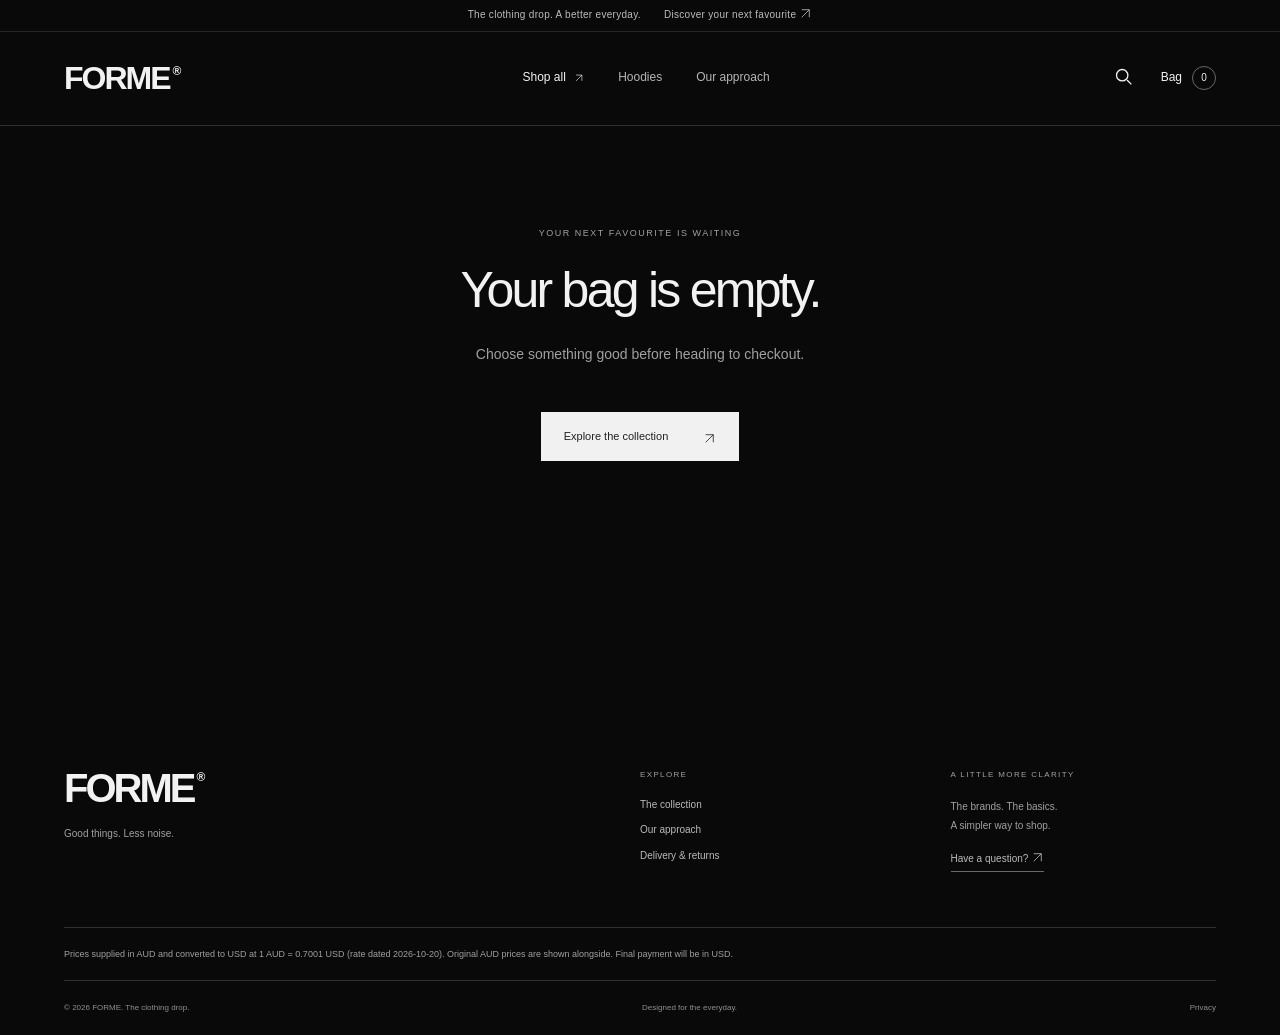
==== commit 67f07190: "Correct AUD source prices, redesign shop opening and add five product references" ====
--- a/checkout.html
+++ b/checkout.html
@@ -10,9 +10,9 @@
     />
     <title>FORME — Start your reselling journey.</title>
     <link rel="icon" href="assets/favicon.svg" type="image/svg+xml" />
-    <link rel="stylesheet" href="css/store.css?v=reseller-usd-1" />
-    <script src="js/store-config.js?v=reseller-usd-1" defer></script>
-    <script src="js/store.js?v=reseller-usd-1" defer></script>
+    <link rel="stylesheet" href="css/store.css?v=reseller-aud-source-2" />
+    <script src="js/store-config.js?v=reseller-aud-source-2" defer></script>
+    <script src="js/store.js?v=reseller-aud-source-2" defer></script>
   </head>
   <body>
     <a class="skip-link" href="#main">Skip to content</a>
--- a/css/store.css
+++ b/css/store.css
@@ -2716,3 +2716,191 @@
   width: 45px;
   height: 45px;
 }
+/* A compact, image-free opening keeps the actual collection in view. */
+.reseller-intro {
+  display: grid;
+  grid-template-columns: 1.8fr 1fr;
+  gap: 9%;
+  padding-top: 56px;
+  padding-bottom: 53px;
+  align-items: center;
+}
+.intro-copy > .eyebrow {
+  display: flex;
+  align-items: center;
+  gap: 9px;
+  font-size: 8px;
+}
+.intro-copy h1 {
+  font-size: clamp(48px, 5.5vw, 88px);
+  line-height: 1.07;
+  letter-spacing: -0.065em;
+  margin: 23px 0 20px;
+}
+.intro-copy h1 > span {
+  font-family: Georgia, serif;
+  font-style: italic;
+  font-weight: 400;
+  letter-spacing: -0.06em;
+}
+.intro-copy > p {
+  color: var(--muted);
+  font-size: 12px;
+  line-height: 1.8;
+}
+.intro-copy > .button {
+  margin-top: 25px;
+  min-width: 210px;
+}
+.intro-note {
+  padding-left: 34px;
+  border-left: 1px solid var(--line);
+}
+.intro-count {
+  display: flex;
+  align-items: center;
+  gap: 20px;
+  font-size: 76px;
+  letter-spacing: -0.07em;
+  font-family: var(--heading);
+  line-height: 1;
+  margin: 25px 0;
+}
+.intro-count > span {
+  font-family: var(--body);
+  font-size: 12px;
+  letter-spacing: 0;
+  line-height: 1.7;
+  color: #c2c2c2;
+}
+.intro-note > p {
+  font-size: 10px;
+  color: var(--muted);
+  margin: 16px 0 20px;
+  line-height: 1.9;
+}
+.intro-note > .text-link {
+  font-size: 9px;
+}
+.brand-ribbon {
+  padding: 22px 5%;
+  border-top: 1px solid var(--line);
+  border-bottom: 1px solid var(--line);
+  display: flex;
+  justify-content: space-between;
+  gap: 24px;
+  flex-wrap: wrap;
+  font-family: var(--heading);
+  font-size: 11px;
+  letter-spacing: 0.06em;
+  color: #b0b0b0;
+}
+.collection {
+  padding-top: 45px;
+}
+.product-grid .product-card {
+  scroll-margin-top: 20px;
+}
+.product-image.has-photo img {
+  object-fit: contain;
+  background: #f5f5f5;
+}
+.product-image.has-photo {
+  background: #f5f5f5;
+}
+.bundle-tag {
+  position: absolute;
+  top: 15px;
+  right: 15px;
+  z-index: 1;
+  background: #111;
+  color: #fff;
+  padding: 4px 8px;
+  font-size: 8px;
+  letter-spacing: 0.05em;
+}
+.intro-copy .status-dot {
+  background: #eee;
+}
+@media (max-width: 1000px) {
+  .reseller-intro {
+    gap: 5%;
+    grid-template-columns: 1.7fr 1fr;
+  }
+  .intro-copy h1 {
+    font-size: 57px;
+  }
+  .intro-note {
+    padding-left: 24px;
+  }
+  .intro-count {
+    font-size: 65px;
+  }
+}
+@media (max-width: 700px) {
+  .reseller-intro {
+    grid-template-columns: 1fr;
+    padding-top: 34px;
+    padding-bottom: 33px;
+  }
+  .intro-copy h1 {
+    font-size: clamp(40px, 10.9vw, 70px);
+    margin: 21px 0 18px;
+  }
+  .intro-copy > .eyebrow {
+    font-size: 7px;
+    letter-spacing: 0.12em;
+  }
+  .intro-copy > p {
+    font-size: 11px;
+    max-width: 320px;
+  }
+  .intro-copy > .button {
+    margin-top: 21px;
+    min-height: 45px;
+    min-width: 198px;
+  }
+  .intro-note {
+    display: none;
+  }
+  .brand-ribbon {
+    padding: 16px 6%;
+    gap: 15px 20px;
+    justify-content: start;
+    font-size: 8px;
+  }
+  .collection {
+    padding-top: 33px;
+  }
+  .collection .section-heading h2 {
+    font-size: 25px;
+  }
+  .bundle-tag {
+    font-size: 6px;
+    right: 9px;
+    top: 29px;
+    padding: 3px 5px;
+  }
+  .collection .product-grid {
+    margin-top: 22px;
+  }
+}
+@media (min-width: 1200px) {
+  #home-grid {
+    grid-template-columns: repeat(5, minmax(0, 1fr));
+    gap: 32px 18px;
+  }
+  #home-grid .product-meta h3 {
+    font-size: 11px;
+  }
+  #home-grid .product-image {
+    aspect-ratio: 0.85;
+  }
+  .reseller-intro {
+    padding-top: 40px;
+    padding-bottom: 40px;
+  }
+  .intro-copy h1 {
+    font-size: 72px;
+  }
+}
